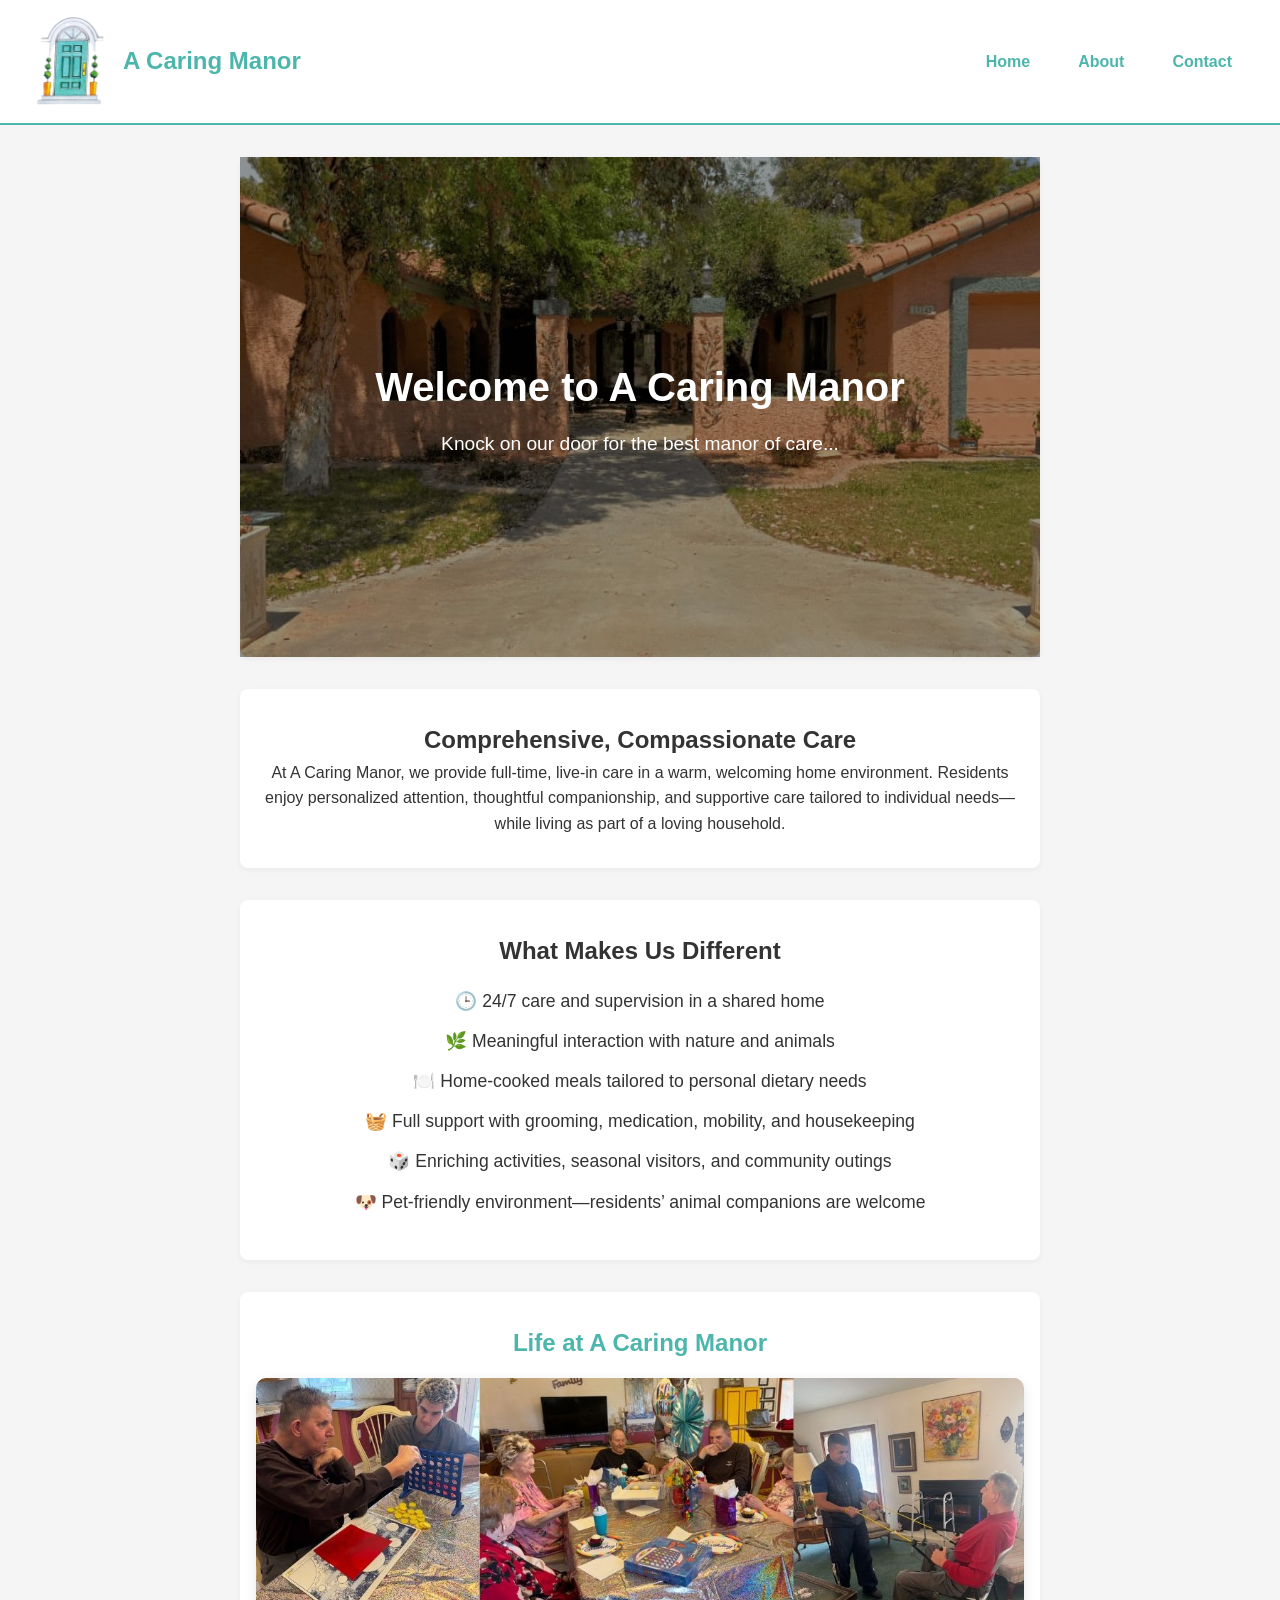
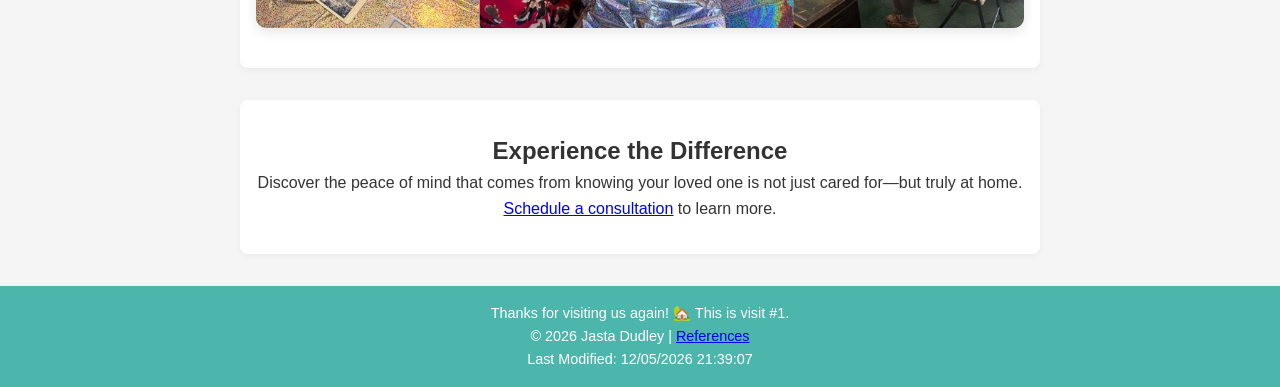
==== index.html @ f7bee8d7 "Initial commit – A Caring Manor website" ====
<!DOCTYPE html>
<html lang="en">
<head>
  <meta charset="UTF-8" >
  <meta name="viewport" content="width=device-width, initial-scale=1.0">
  <meta name="author" content="Jasta Noel McClendon Dudley" >
  <meta name="description" content="A Caring Manor offers compassionate live-in care in a family-style home with 24/7 personal support." >
  <title>A Caring Manor | Home</title>
  <link rel="stylesheet" href="styles/styles.css" >
</head>

<body>
  <header>
    <div class="header-container">
      <img src="images/a-caring-manor-logo.png" alt="A Caring Manor Logo" class="logo">
      <h1>A Caring Manor</h1>
    </div>
    <nav>
      <ul class="navigation">
        <li><a href="index.html">Home</a></li>
        <li><a href="about.html">About</a></li>
        <li><a href="contact.html">Contact</a></li>
      </ul>
    </nav>
  </header>

  <main>
    <section class="hero">
      <h2>Welcome to A Caring Manor</h2>
      <p>Knock on our door for the best manor of care...</p>
    </section>

    <section class="features">
      <h2>Comprehensive, Compassionate Care</h2>
      <p>At A Caring Manor, we provide full-time, live-in care in a warm, welcoming home environment. Residents enjoy personalized attention, thoughtful companionship, and supportive care tailored to individual needs—while living as part of a loving household.</p>
    </section>

    <section class="differentiators">
      <h2>What Makes Us Different</h2>
      <ul>
        <li>🕒 24/7 care and supervision in a shared home</li>
        <li>🌿 Meaningful interaction with nature and animals</li>
        <li>🍽️ Home-cooked meals tailored to personal dietary needs</li>
        <li>🧺 Full support with grooming, medication, mobility, and housekeeping</li>
        <li>🎲 Enriching activities, seasonal visitors, and community outings</li>
        <li>🐶 Pet-friendly environment—residents’ animal companions are welcome</li>
      </ul>
    </section>

    <section class="life-section">
      <h3>Life at A Caring Manor</h3>
      <img src="images/residents-collage.jpg" alt="Residents enjoying activities at A Caring Manor">
    </section>

    <section class="call-to-action">
      <h2>Experience the Difference</h2>
      <p>Discover the peace of mind that comes from knowing your loved one is not just cared for—but truly at home. <a href="contact.html">Schedule a consultation</a> to learn more.</p>
    </section>
  </main>

  <footer>
    <p id="visitMessage"></p>
    <p>&copy; <span id="year"></span> Jasta Dudley | <a href="references.html">References</a></p>
    <p id="lastModified"></p>
  </footer>

  <script src="scripts/main.js" defer></script>
</body>
</html>
---- styles/styles.css ----
* {
  box-sizing: border-box;
  margin: 0;
  padding: 0;
}

body {
  font-family: 'Roboto', sans-serif;
  line-height: 1.6;
  background-color: #f5f5f5;
  color: #333;
  max-width: 100%;
}

header {
  background-color: #ffffff;
  color: #4db6ac;
  padding: 1rem 2rem;
  border-bottom: 2px solid #4db6ac;
  display: flex;
  flex-wrap: wrap;
  align-items: center;
  justify-content: space-between;
}

.header-container {
  display: flex;
  align-items: center;
  gap: 1rem;
}

.header-container h1 {
  font-size: 1.5rem;
  font-weight: 700;
  color: #4db6ac;
}

.logo {
  width: 75px;
  height: auto;
}

nav .navigation {
  list-style: none;
  display: flex;
  gap: 1rem;
}

nav a {
  color: #4db6ac;
  text-decoration: none;
  font-weight: bold;
  padding: 0.5rem 1rem;
  transition: background 0.3s ease;
}

nav a:hover {
  background-color: #c8e6c9;
  border-radius: 4px;
}

.hero {
  position: relative;
  background-image: url('../images/hero-home.jpg');
  background-size: cover;
  background-position: center;
  background-repeat: no-repeat;
  height: 500px;
  display: flex;
  flex-direction: column;
  justify-content: center;
  align-items: center;
  text-align: center;
  color: white;
}

.hero::before {
  content: '';
  position: absolute;
  top: 0;
  left: 0;
  width: 100%;
  height: 100%;
  background-color: rgba(0, 0, 0, 0.4);
  z-index: 0;
}

.hero h2,
.hero p {
  position: relative;
  z-index: 1;
}

.hero h2 {
  font-size: 2.5rem;
  margin-bottom: 10px;
}

.hero p {
  font-size: 1.2rem;
  margin-top: 0;
}

main section {
  padding: 2rem 1rem;
  max-width: 800px;
  margin: 2rem auto 0 auto;
  background-color: #ffffff;
  border-radius: 8px;
  box-shadow: 0 2px 6px rgba(0, 0, 0, 0.05);
}

.features,
.differentiators,
.call-to-action {
  text-align: center;
}

.differentiators ul {
  list-style: none;
  padding: 0;
  margin-top: 1rem;
}

.differentiators li {
  margin-bottom: 0.75rem;
  font-size: 1.1rem;
}

.life-section {
  text-align: center;
  padding: 2rem 1rem;
  max-width: 800px;
  margin: 2rem auto;
  background-color: #ffffff;
  border-radius: 8px;
  box-shadow: 0 2px 6px rgba(0, 0, 0, 0.05);
}

.life-section h3 {
  font-size: 1.5rem;
  color: #4db6ac;
  margin-bottom: 1rem;
}

.life-section img {
  width: 100%;
  border-radius: 10px;
  box-shadow: 0 4px 12px rgba(0, 0, 0, 0.1);
  object-fit: cover;
}

.history-section,
.generations-section {
  display: flex;
  flex-direction: column;
  align-items: center;
  gap: 1rem;
  padding: 2rem 1rem;
}

.story-image {
  width: 90%;
  max-width: 700px;
  border-radius: 10px;
  box-shadow: 0 4px 12px rgba(0, 0, 0, 0.1);
}

.text {
  background-color: #ffffff;
  padding: 1.5rem;
  border-radius: 8px;
  max-width: 800px;
  box-shadow: 0 2px 6px rgba(0, 0, 0, 0.05);
}

footer {
  background-color: #4db6ac;
  color: white;
  text-align: center;
  padding: 1rem;
  font-size: 0.9rem;
  margin-top: 2rem;
}

.contact-form form {
  background-color: #ffffff;
  padding: 2rem;
  border-radius: 10px;
  box-shadow: 0 4px 12px rgba(0, 0, 0, 0.05);
  max-width: 700px;
  margin: 2rem auto;
}

.form-group {
  margin-bottom: 1.5rem;
  display: flex;
  flex-direction: column;
}

.form-group label {
  font-weight: 500;
  margin-bottom: 0.5rem;
  color: #444;
}

input[type="text"],
input[type="tel"],
input[type="date"],
select,
textarea {
  padding: 0.6rem;
  border: 1px solid #ccc;
  border-radius: 6px;
  font-size: 1rem;
  font-family: inherit;
}

textarea {
  resize: vertical;
}

input[type="submit"] {
  background-color: #4db6ac;
  color: white;
  border: none;
  padding: 0.75rem 1.5rem;
  border-radius: 6px;
  font-size: 1rem;
  font-weight: bold;
  cursor: pointer;
  align-self: center;
  display: block;
  margin: 0 auto;
}

input[type="submit"]:hover {
  background-color: #389f95;
}

iframe {
  border: none;
  width: 100%;
  height: 200px;
}
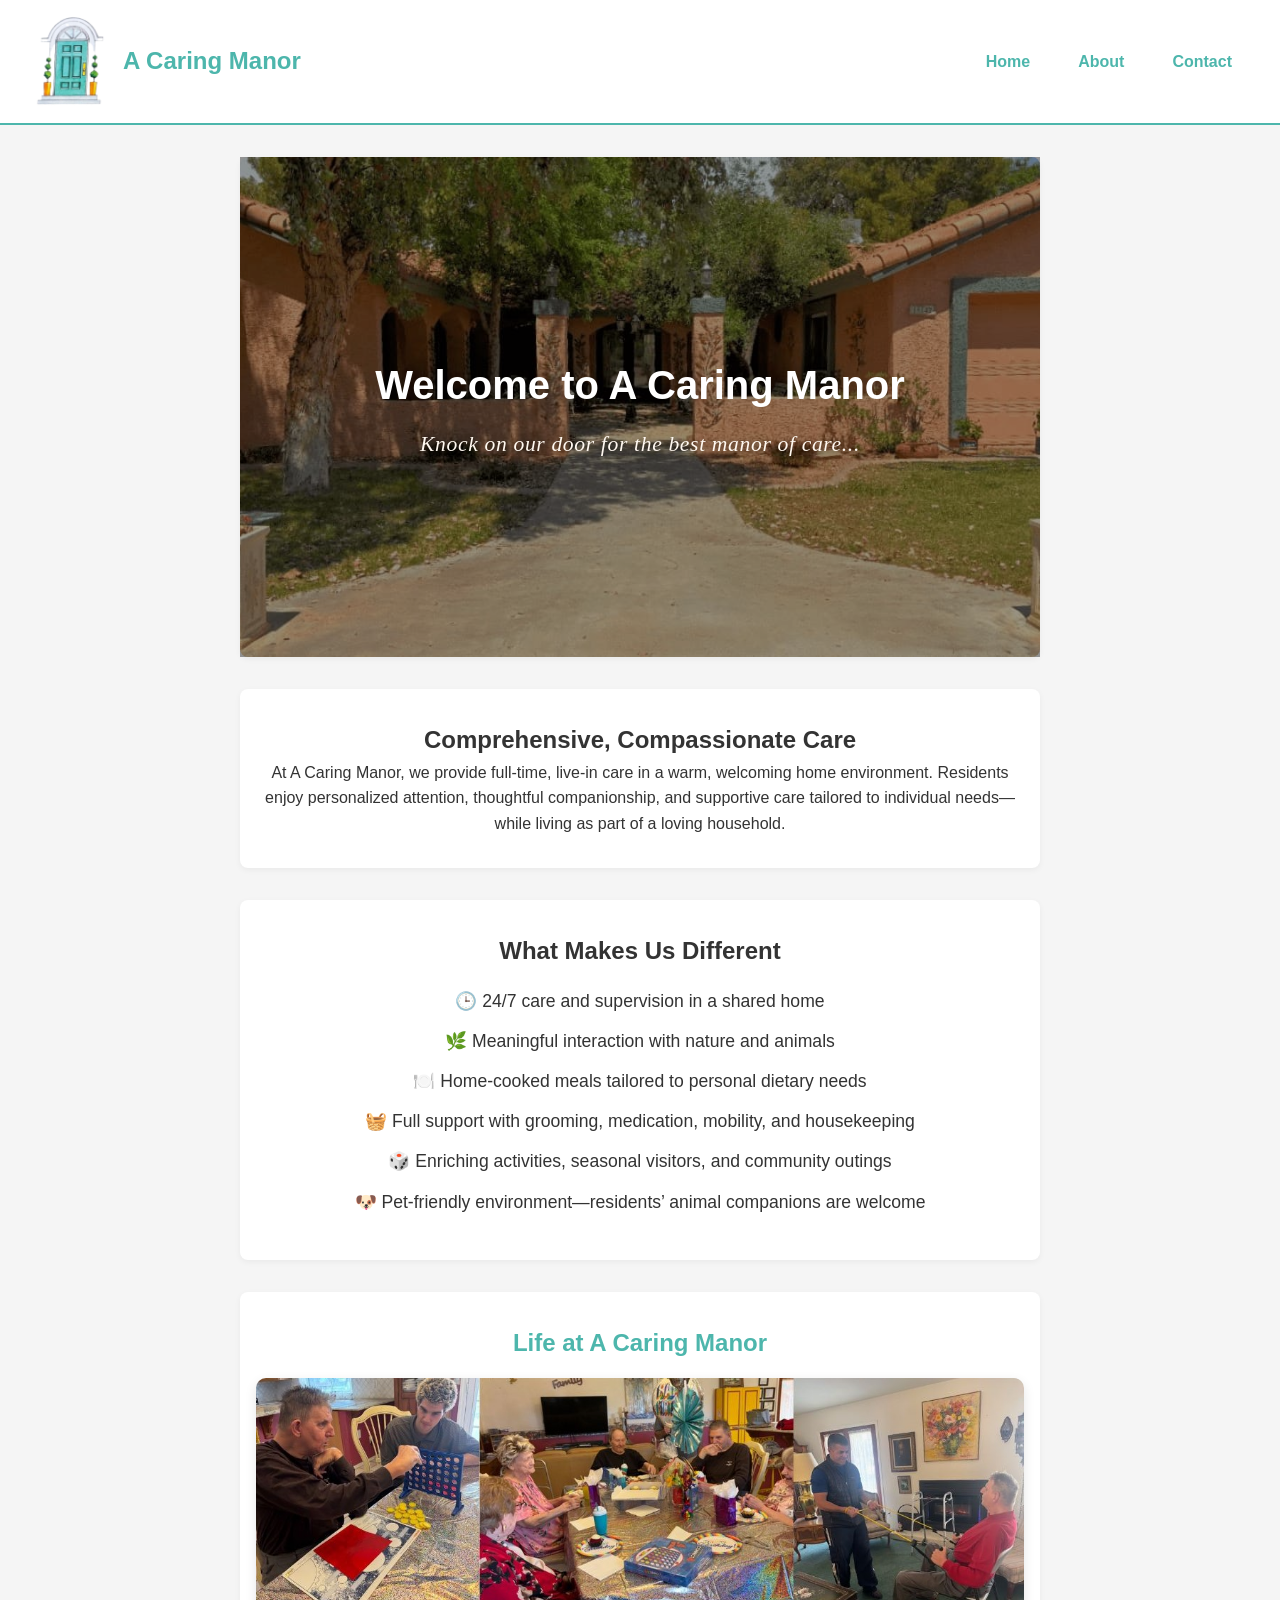
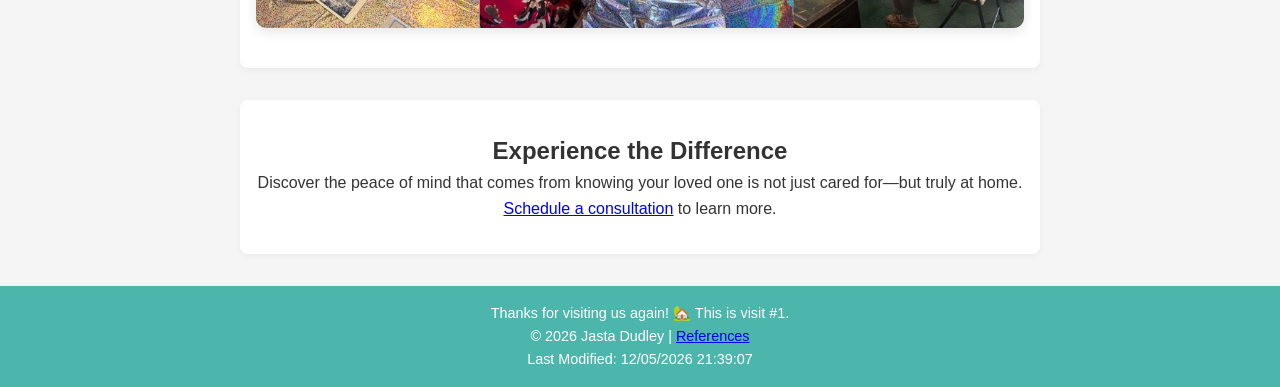
==== commit 25bc6161: "Styling slogan per cliants request to be more 'elegant but still readable'" ====
--- a/index.html
+++ b/index.html
@@ -27,7 +27,7 @@
   <main>
     <section class="hero">
       <h2>Welcome to A Caring Manor</h2>
-      <p>Knock on our door for the best manor of care...</p>
+      <p class="slogan">Knock on our door for the best manor of care...</p>
     </section>
 
     <section class="features">
--- a/styles/styles.css
+++ b/styles/styles.css
@@ -99,6 +99,14 @@
 .hero p {
   font-size: 1.2rem;
   margin-top: 0;
+}
+.hero .slogan {
+  font-family: Georgia, 'Times New Roman', serif;
+  font-style: italic;
+  font-size: 1.35rem;
+  letter-spacing: 0.03em;
+  color: #fff8f0;
+  text-shadow: 0 1px 6px rgba(0, 0, 0, 0.55);
 }
 
 main section {
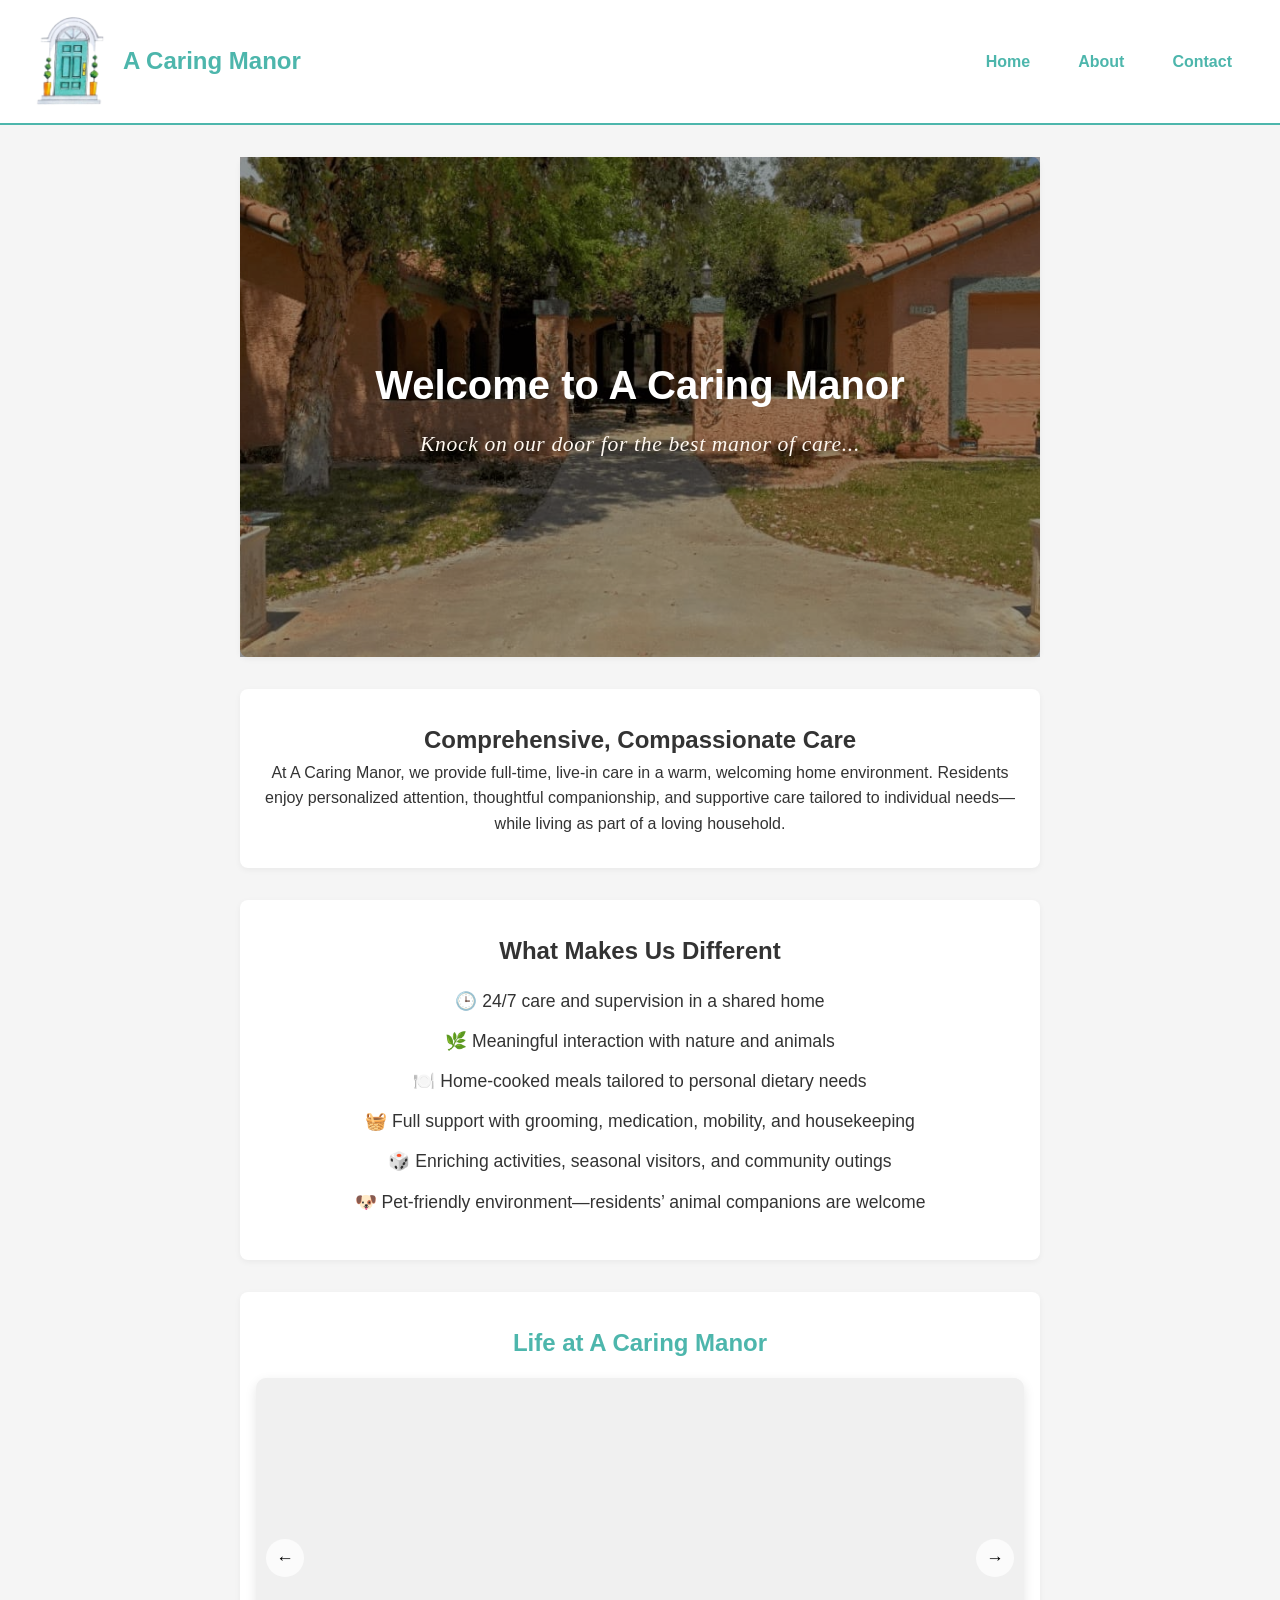
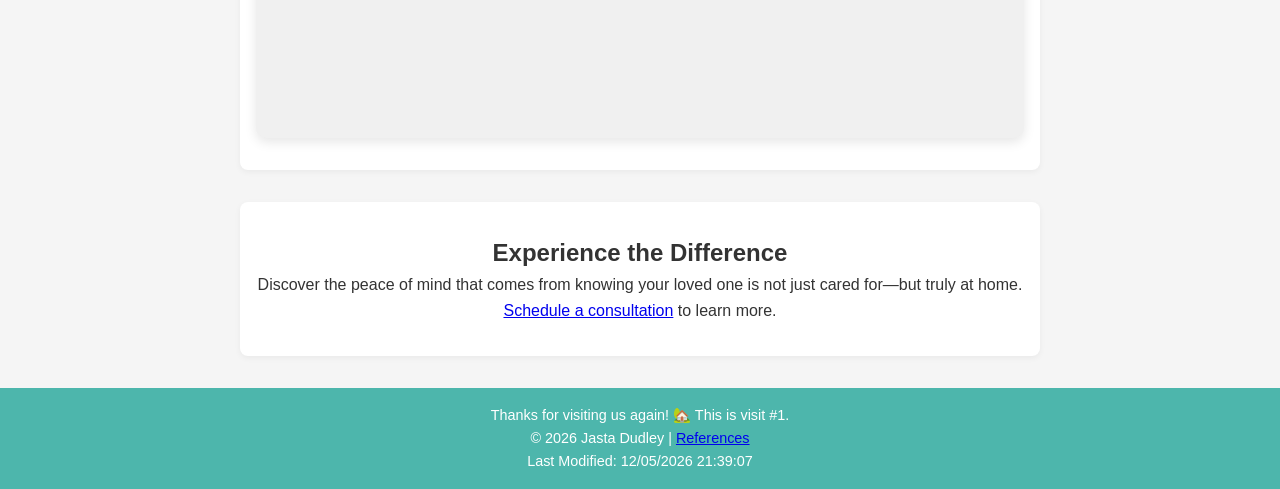
==== commit 86ea0623: "Adding carousel feature per cliants request plus four additional, current images." ====
--- a/index.html
+++ b/index.html
@@ -49,7 +49,12 @@
 
     <section class="life-section">
       <h3>Life at A Caring Manor</h3>
-      <img src="images/residents-collage.jpg" alt="Residents enjoying activities at A Caring Manor">
+      <div class="carousel" id="carousel">
+        <div class="carousel-track" id="carousel-Track"></div>
+        <button class="carousel-btn prev" id="prevBtn">&#8592;</button>
+        <button class="carousel-btn next" id="nextBtn">&#8594;</button>
+        <dix class="carousel-dots" id="carouselDots"></dix>
+      </div>
     </section>
 
     <section class="call-to-action">
--- a/styles/styles.css
+++ b/styles/styles.css
@@ -151,11 +151,79 @@
   margin-bottom: 1rem;
 }
 
-.life-section img {
-  width: 100%;
+.carousel {
+  position: relative;
+  width: 100%;
+  overflow: hidden;
   border-radius: 10px;
   box-shadow: 0 4px 12px rgba(0, 0, 0, 0.1);
+  background-color: #f0f0f0;
+}
+
+.carousel-track {
+  display: flex;
+  width: 100%;
+  height: 360px;
+  position: relative;
+}
+
+.carousel-slide {
+  position: absolute;
+  inset: 0;
+  opacity: 0;
+  transition: opacity 0.7s ease;
+}
+
+.carousel-slide.active {
+  opacity: 1;
+}
+
+.carousel-slide img {
+  width: 100%;
+  height: 100%;
   object-fit: cover;
+  display: block;
+}
+
+.carousel-btn {
+  position: absolute;
+  top: 50%;
+  transform: translateY(-50%);
+  background-color: rgba(255, 255, 255, 0.75);
+  border: none;
+  border-radius: 50%;
+  width: 38px;
+  height: 38px;
+  font-size: 1.1rem;
+  cursor: pointer;
+  z-index: 10;
+}
+
+.carousel-btn.prev { left: 10px; }
+.carousel-btn.next { right: 10px; }
+
+.carousel-dots {
+  position: absolute;
+  bottom: 10px;
+  left: 50%;
+  transform: translateX(-50%);
+  display: flex;
+  gap: 8px;
+  z-index: 10;
+}
+
+.carousel-dot {
+  width: 10px;
+  height: 10px;
+  border-radius: 50%;
+  border: none;
+  background-color: rgba(255, 255, 255, 0.55);
+  cursor: pointer;
+  padding: 0;
+}
+
+.carousel-dot.active {
+  background-color: #ffffff;
 }
 
 .history-section,
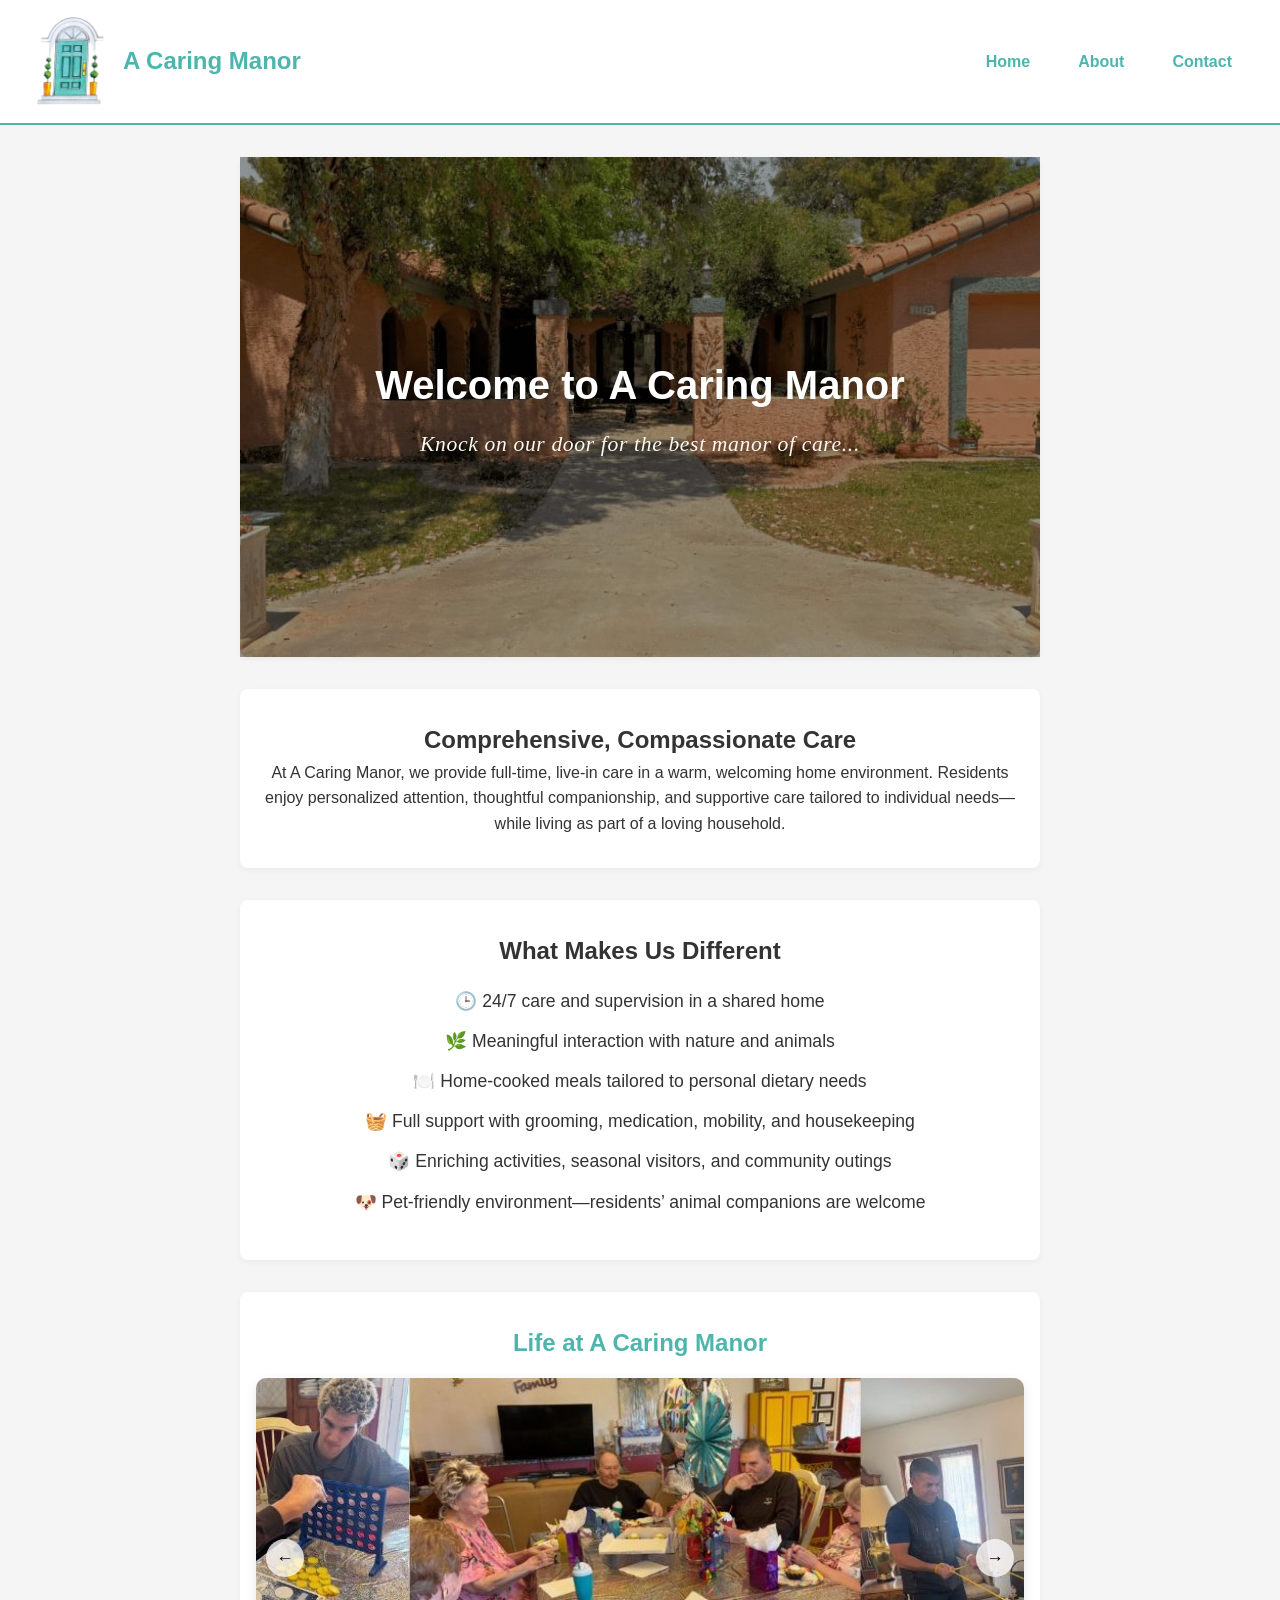
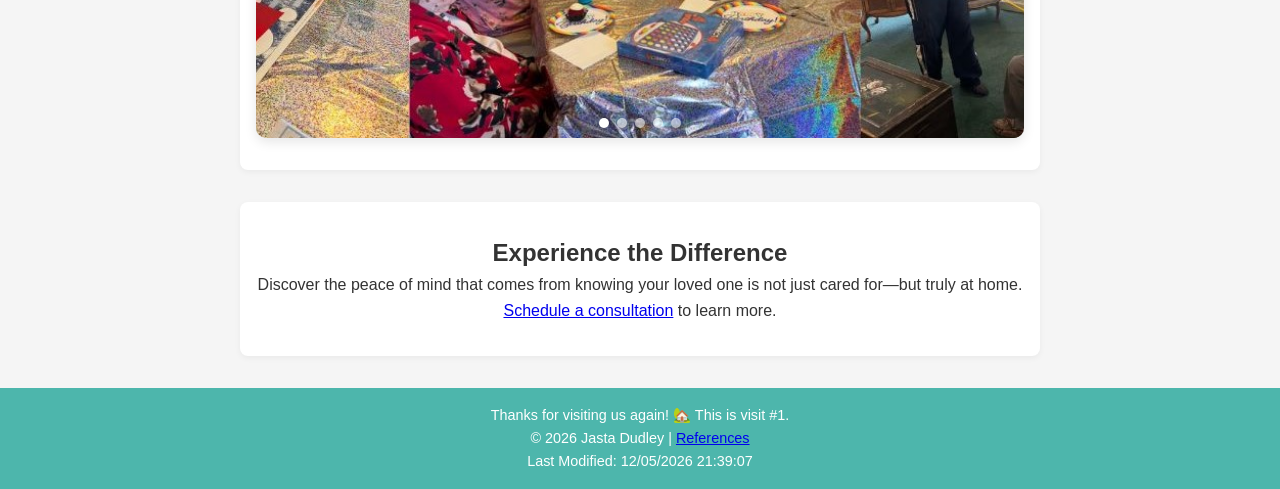
==== commit b35d294d: "Fixing typos in HTML" ====
--- a/index.html
+++ b/index.html
@@ -50,10 +50,10 @@
     <section class="life-section">
       <h3>Life at A Caring Manor</h3>
       <div class="carousel" id="carousel">
-        <div class="carousel-track" id="carousel-Track"></div>
+        <div class="carousel-track" id="carouselTrack"></div>
         <button class="carousel-btn prev" id="prevBtn">&#8592;</button>
         <button class="carousel-btn next" id="nextBtn">&#8594;</button>
-        <dix class="carousel-dots" id="carouselDots"></dix>
+        <div class="carousel-dots" id="carouselDots"></div>
       </div>
     </section>
 
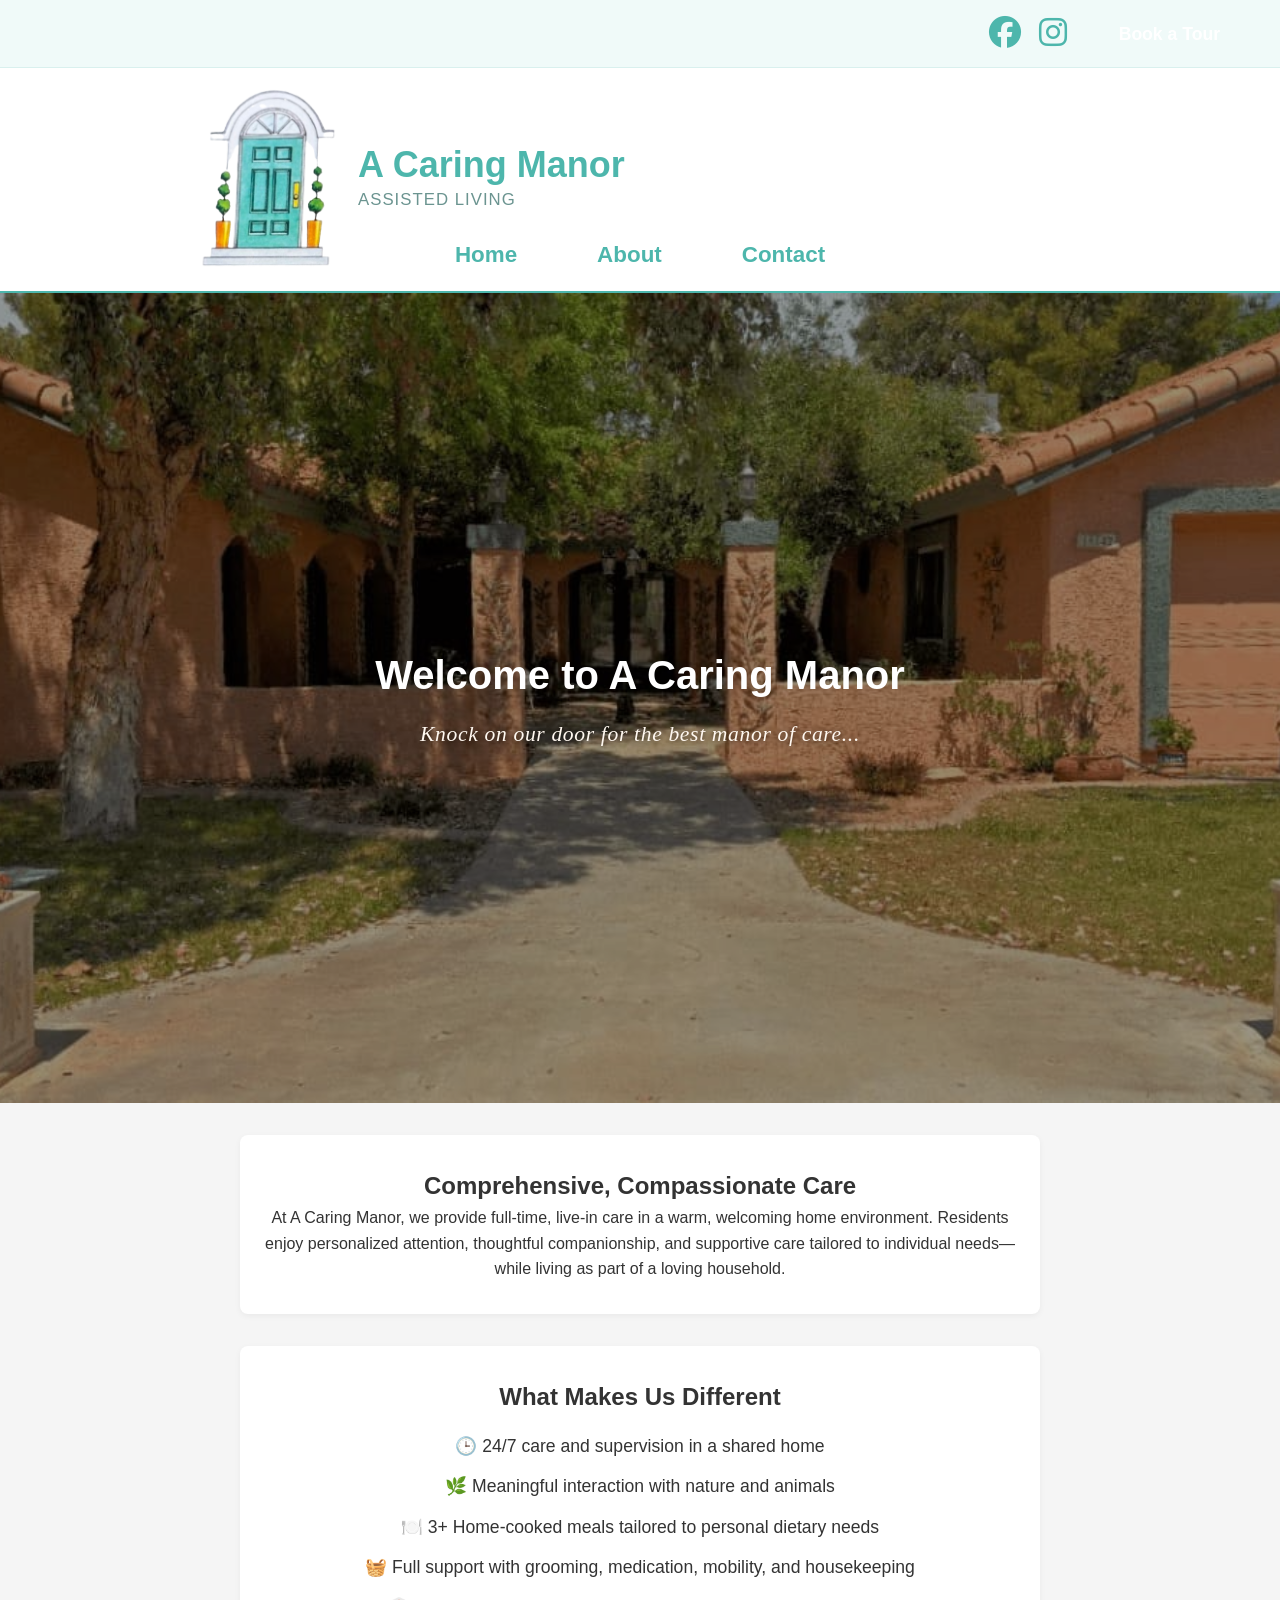
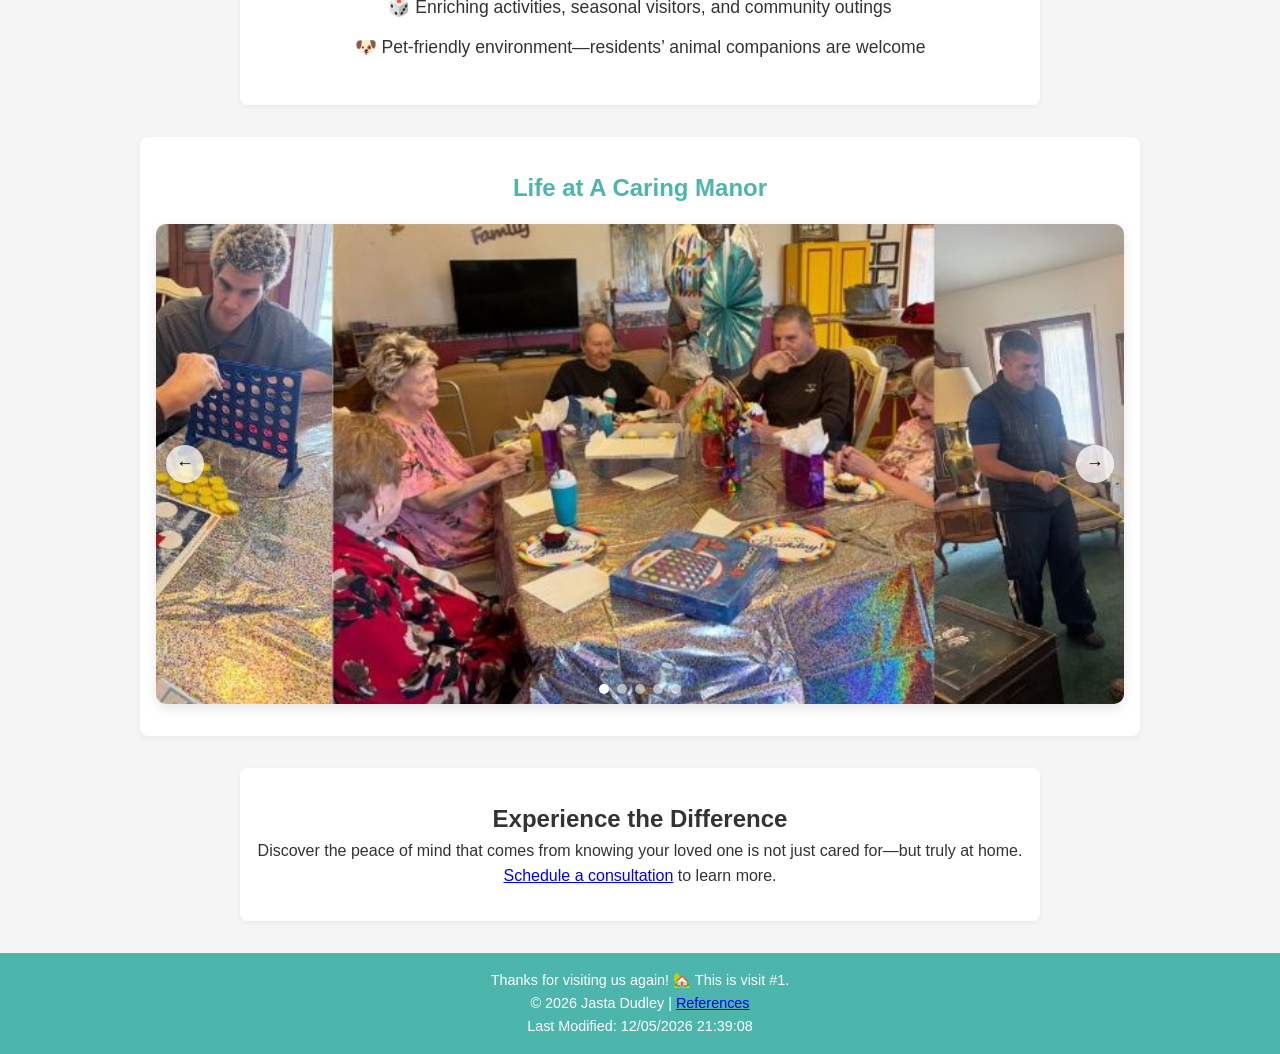
==== commit 6ea29054: "Update homepage conten and styles." ====
--- a/index.html
+++ b/index.html
@@ -5,23 +5,38 @@
   <meta name="viewport" content="width=device-width, initial-scale=1.0">
   <meta name="author" content="Jasta Noel McClendon Dudley" >
   <meta name="description" content="A Caring Manor offers compassionate live-in care in a family-style home with 24/7 personal support." >
+  <link rel="stylesheet" href="https://cdnjs.cloudflare.com/ajax/libs/font-awesome/6.5.1/css/all.min.css">
   <title>A Caring Manor | Home</title>
   <link rel="stylesheet" href="styles/styles.css" >
 </head>
 
 <body>
   <header>
-    <div class="header-container">
-      <img src="images/a-caring-manor-logo.png" alt="A Caring Manor Logo" class="logo">
-      <h1>A Caring Manor</h1>
+    <div class="header-top">
+      <div class="social-links">
+        <a href="https://facebook.com" target="_blank" aria-label="Facebook"><i class="fa-brands fa-facebook"></i></a>
+        <a href="https://instagram.com" target="_blank" aria-label="Instagram"><i class="fa-brands fa-instagram"></i></a>
+      </div>
+      <a href="contact.html" class="book-tour-btn">Book a Tour</a>
     </div>
-    <nav>
-      <ul class="navigation">
-        <li><a href="index.html">Home</a></li>
-        <li><a href="about.html">About</a></li>
-        <li><a href="contact.html">Contact</a></li>
-      </ul>
-    </nav>
+
+      <div class="header-main">
+        <div class="header-container">
+        <img src="images/a-caring-manor-logo.png" alt="A Caring Manor Logo" class="logo">
+        <div class="brand-text">
+          <h1>A Caring Manor</h1>
+          <p class="tagline">Assisted Living</p>
+        </div>
+      </div>
+
+      <nav>
+        <ul class="navigation">
+          <li><a href="index.html">Home</a></li>
+          <li><a href="about.html">About</a></li>
+          <li><a href="contact.html">Contact</a></li>
+        </ul>
+      </nav>
+    </div>
   </header>
 
   <main>
@@ -40,7 +55,7 @@
       <ul>
         <li>🕒 24/7 care and supervision in a shared home</li>
         <li>🌿 Meaningful interaction with nature and animals</li>
-        <li>🍽️ Home-cooked meals tailored to personal dietary needs</li>
+        <li>🍽️ 3+ Home-cooked meals tailored to personal dietary needs</li>
         <li>🧺 Full support with grooming, medication, mobility, and housekeeping</li>
         <li>🎲 Enriching activities, seasonal visitors, and community outings</li>
         <li>🐶 Pet-friendly environment—residents’ animal companions are welcome</li>
--- a/styles/styles.css
+++ b/styles/styles.css
@@ -14,43 +14,114 @@
 
 header {
   background-color: #ffffff;
+  border-bottom: 2px solid #4db6ac;
+}
+
+.header-top {
+  display: flex;
+  align-items: center;
+  justify-content: flex-end;
+  gap: 1.5rem;
+  padding: 0.5rem 2rem;
+  background-color: #f0faf9;
+  border-bottom: 1px solid #d9f0ee;
+}
+
+.social-links {
+  display: flex;
+  gap: 1.1rem;
+}
+
+.social-links a {
   color: #4db6ac;
-  padding: 1rem 2rem;
-  border-bottom: 2px solid #4db6ac;
-  display: flex;
-  flex-wrap: wrap;
-  align-items: center;
-  justify-content: space-between;
+  font-size: 2rem;
+  transition: color 0.2s ease;
+}
+
+.social-links a:hover {
+  color: #389f95;
+}
+
+@keyframes pulseTour {
+  0%, 100% {
+    background-color: #f39c12;
+    box-shadow: 0 0 0 rgba(243, 156, 18, 0.4);
+  }
+  50% {
+    background-color: #e67e22;
+    box-shadow: 0 0 12px rgba(243, 156, 18, 0.6);
+  }
+}
+
+.book-tour-btn {
+  grid-column: 2;
+  justify-self: center;
+  color: white;
+  text-decoration: none;
+  font-weight: bold;
+  padding: 0.7rem 1.75rem;
+  border-radius: 6px;
+  font-size: 1.1rem;
+  animation: pulseTour 2.2s ease-in-out infinite;
+}
+
+.book-tour-btn:hover {
+  background-color: #389f95;
+}
+
+.header-main {
+  position: relative;
+  display: flex;
+  align-items: center;
+  padding: 1.25rem 2rem;
 }
 
 .header-container {
   display: flex;
   align-items: center;
   gap: 1rem;
-}
-
-.header-container h1 {
-  font-size: 1.5rem;
+  margin-left: 10rem;
+}
+
+.brand-text h1 {
+  font-size: 2.25rem;
   font-weight: 700;
   color: #4db6ac;
+  line-height: 1.1;
+}
+
+.brand-text .tagline {
+  font-size: 1.05rem;
+  color: #6b9490;
+  letter-spacing: 0.06em;
+  text-transform: uppercase;
+  margin-top: 0.15rem;
 }
 
 .logo {
-  width: 75px;
+  width: 150px;
   height: auto;
+}
+
+nav { 
+  position: absolute;
+  left: 50%;
+  top: 50%;
+  transform: translate(-50%, calc(-50% + 75px));
 }
 
 nav .navigation {
   list-style: none;
   display: flex;
-  gap: 1rem;
+  gap: 2rem;
 }
 
 nav a {
   color: #4db6ac;
   text-decoration: none;
   font-weight: bold;
-  padding: 0.5rem 1rem;
+  font-size: 1.4rem;
+  padding: 0.6rem 1.5rem;
   transition: background 0.3s ease;
 }
 
@@ -65,7 +136,12 @@
   background-size: cover;
   background-position: center;
   background-repeat: no-repeat;
-  height: 500px;
+  width: 100%;
+  max-width: 100%;
+  margin: 0;
+  border-radius: 0;
+  box-shadow: none;
+  height: 90vh;
   display: flex;
   flex-direction: column;
   justify-content: center;
@@ -138,7 +214,7 @@
 .life-section {
   text-align: center;
   padding: 2rem 1rem;
-  max-width: 800px;
+  max-width: 1000px;
   margin: 2rem auto;
   background-color: #ffffff;
   border-radius: 8px;
@@ -163,7 +239,7 @@
 .carousel-track {
   display: flex;
   width: 100%;
-  height: 360px;
+  height: 480px;
   position: relative;
 }
 
